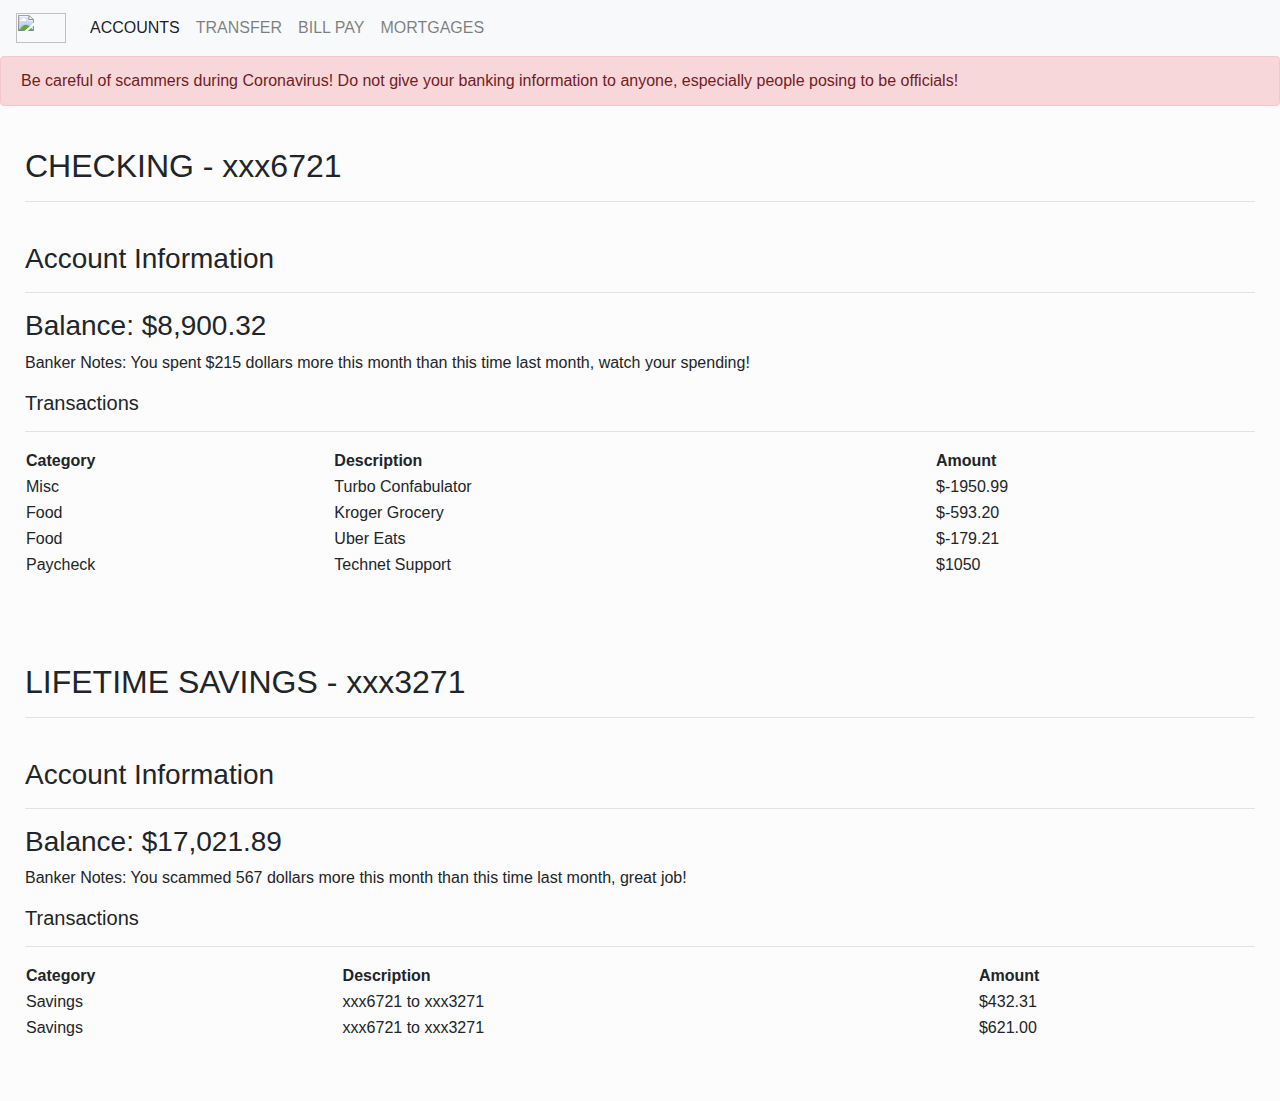
==== bankaccount.html @ bfd0c3e6 "Add files via upload" ====
<!DOCTYPE html>
<html lang="en">
<head>
    <meta charset="UTF-8">
    <meta name="viewport" content="width=device-width, initial-scale=1.0">
    <link rel="stylesheet" href="https://maxcdn.bootstrapcdn.com/bootstrap/4.0.0/css/bootstrap.min.css" integrity="sha384-Gn5384xqQ1aoWXA+058RXPxPg6fy4IWvTNh0E263XmFcJlSAwiGgFAW/dAiS6JXm" crossorigin="anonymous">
    <link rel="stylesheet" href="./style.css">
    <title>Account Details</title>
</head>
<body>
    <!--Navbar-->
    <nav class="navbar navbar-expand-lg navbar-light bg-light navbar-static-top" id="navbar2">
        <a class="navbar-brand" href="index.html" onclick="alert('For your safety, we have logged you out!')">
            <img src="https://upload.wikimedia.org/wikipedia/commons/thumb/8/84/JNC_Logo.svg/1280px-JNC_Logo.svg.png" width="50" height="30" class="d-inline-block align-top" alt="">   
            
        </a>
        <button class="navbar-toggler" type="button" data-toggle="collapse" data-target="#navbarSupportedContent" aria-controls="navbarSupportedContent" aria-expanded="false" aria-label="Toggle navigation">
            <span class="navbar-toggler-icon"></span>
        </button>
        
        <div class="collapse navbar-collapse" id="navbarSupportedContent">
            <ul class="navbar-nav mr-auto">
            <li class="nav-item active">
                <a class="nav-link" href="#">ACCOUNTS <span class="sr-only">(current)</span></a>
            </li>
            <li class="nav-item">
                <a class="nav-link" href="transfer.html">TRANSFER</a>
            </li>
        
            <li class="nav-item">
                <a class="nav-link" href="#">BILL PAY</a>
            </li>

            <li class="nav-item">
                <a class="nav-link" href="#">MORTGAGES</a>
                </li>

    
            </ul>
           
    
        </div>
    </nav>
    <!--Clear Overlay to Troll Scammers, delete if you do not want-->
    <div id="clearOverlay"></div>

    <!--Covid Alert-->
    <div class="alert alert-danger" role="alert">
        Be careful of scammers during Coronavirus! Do not give your banking information to anyone, especially people posing to be officials!
    </div>
    

    <div class="container-fluid bankingdiv">
        <h2>CHECKING - xxx6721</h2>
        <hr>
        <br>
        <h3>Account Information</h3>
        <hr>
        <h3>Balance:  $8,900.32</h2>
        <p>Banker Notes: You spent $215 dollars more this month than this time last month, watch your spending!</p>
        <h5>   Transactions</h3>
        <hr>
        <table style="width: 100%">
            <tr>
              <th>Category</th>
              <th>Description</th>
              <th>Amount</th>
            </tr>
            <tr>
              <td>Misc</td>
              <td>Turbo Confabulator</td>
              <td>$-1950.99</td>
            </tr>
            <tr>
              <td>Food</td>
              <td>Kroger Grocery</td>
              <td>$-593.20</td>
            </tr>
            <tr>
                <td>Food</td>
                <td>Uber Eats</td>
                <td>$-179.21</td>
              </tr>
              <tr>
                <td>Paycheck</td>
                <td>Technet Support</td>
                <td>$1050</td>
              </tr>
          </table>
    </div>


    <div class="container-fluid bankingdiv">
        <h2>LIFETIME SAVINGS - xxx3271</h2>
        <hr>
        <br>
        <h3>Account Information</h3>
        <hr>
        <h3>Balance:  $17,021.89</h2>
        <p>Banker Notes: You scammed 567 dollars more this month than this time last month, great job!</p>
        <h5>   Transactions</h3>
        <hr>
        <table style="width: 100%">
            <tr>
              <th>Category</th>
              <th>Description</th>
              <th>Amount</th>
            </tr>
            <tr>
              <td>Savings</td>
              <td>xxx6721 to xxx3271</td>
              <td>$432.31</td>
            </tr>
              <tr>
                <td>Savings</td>
                <td>xxx6721 to xxx3271</td>
                <td>$621.00</td>
              </tr>
          </table>
    </div>

  

        
  
      </div>
    
    </div>
    
  
   
  
    
    



    <script src="/script.js"></script>
    <script src="https://code.jquery.com/jquery-3.2.1.slim.min.js" integrity="sha384-KJ3o2DKtIkvYIK3UENzmM7KCkRr/rE9/Qpg6aAZGJwFDMVNA/GpGFF93hXpG5KkN" crossorigin="anonymous"></script>
    <script src="https://cdnjs.cloudflare.com/ajax/libs/popper.js/1.12.9/umd/popper.min.js" integrity="sha384-ApNbgh9B+Y1QKtv3Rn7W3mgPxhU9K/ScQsAP7hUibX39j7fakFPskvXusvfa0b4Q" crossorigin="anonymous"></script>
    <script src="https://maxcdn.bootstrapcdn.com/bootstrap/4.0.0/js/bootstrap.min.js" integrity="sha384-JZR6Spejh4U02d8jOt6vLEHfe/JQGiRRSQQxSfFWpi1MquVdAyjUar5+76PVCmYl" crossorigin="anonymous"></script>   
    
</body>
</html>
---- style.css ----
html,
body,
#intro {
    height: 100%;
}

body {
    background: #fcfcfc;
}
#intro {
    background: url("https://i.pinimg.com/originals/66/e4/ee/66e4eea36fd3d5e3d4c8d4cc42d5da2b.jpg")
}

.img-fluid {
    object-fit: none; /* Do not scale the image */
    object-position: center; /* Center the image within the element */
    width: 100%;
    max-height: 800px;
    margin-bottom: 1rem;
}

.container-fluid{
    margin-right: 0;
    padding-right: 0;
    padding-left: 0;
    overflow: hidden;

}

#form-div {

    position: absolute;
    margin-left: 30px;
    top: 50%;
    transform: translateY(-50%);
    background-color: white;
    padding: 25px;
    border-radius: 15px;
}

#promotioncont {
    text-align: center;
    padding: 50px;
    background: #f2f2f2;
   
}

#welcomecontainer {
    height: 25vw;
    padding: 25px;
 
    
    
}

#navbar2 {
    z-index: 20;
}

.bankingdiv {
    padding: 25px;
    padding-bottom: 60px;
}

#containertransfer {
    position: relative;
    height: 85vh;
  

    
}

#transferdiv {  
  position: absolute;
  top: 50%;
  left: 50%;
  transform: translate(-50%, -50%);
  background: #ededed;
  padding: 40px;
  border-radius: 25px;

}


.dropdown-toggle {
    margin: 30px;
}

#clearOverlay {
  opacity:    0; 
  background: #000; 
  width:      100%;
  height:     100%; 
  z-index:    5;
  top:        0; 
  left:       0; 
  position:   fixed; 
}

#Transferinput {
    border: none;
    background: none;
    font-size: 40px;
    outline: none;
    text-align: center;
    width: 100%;
}
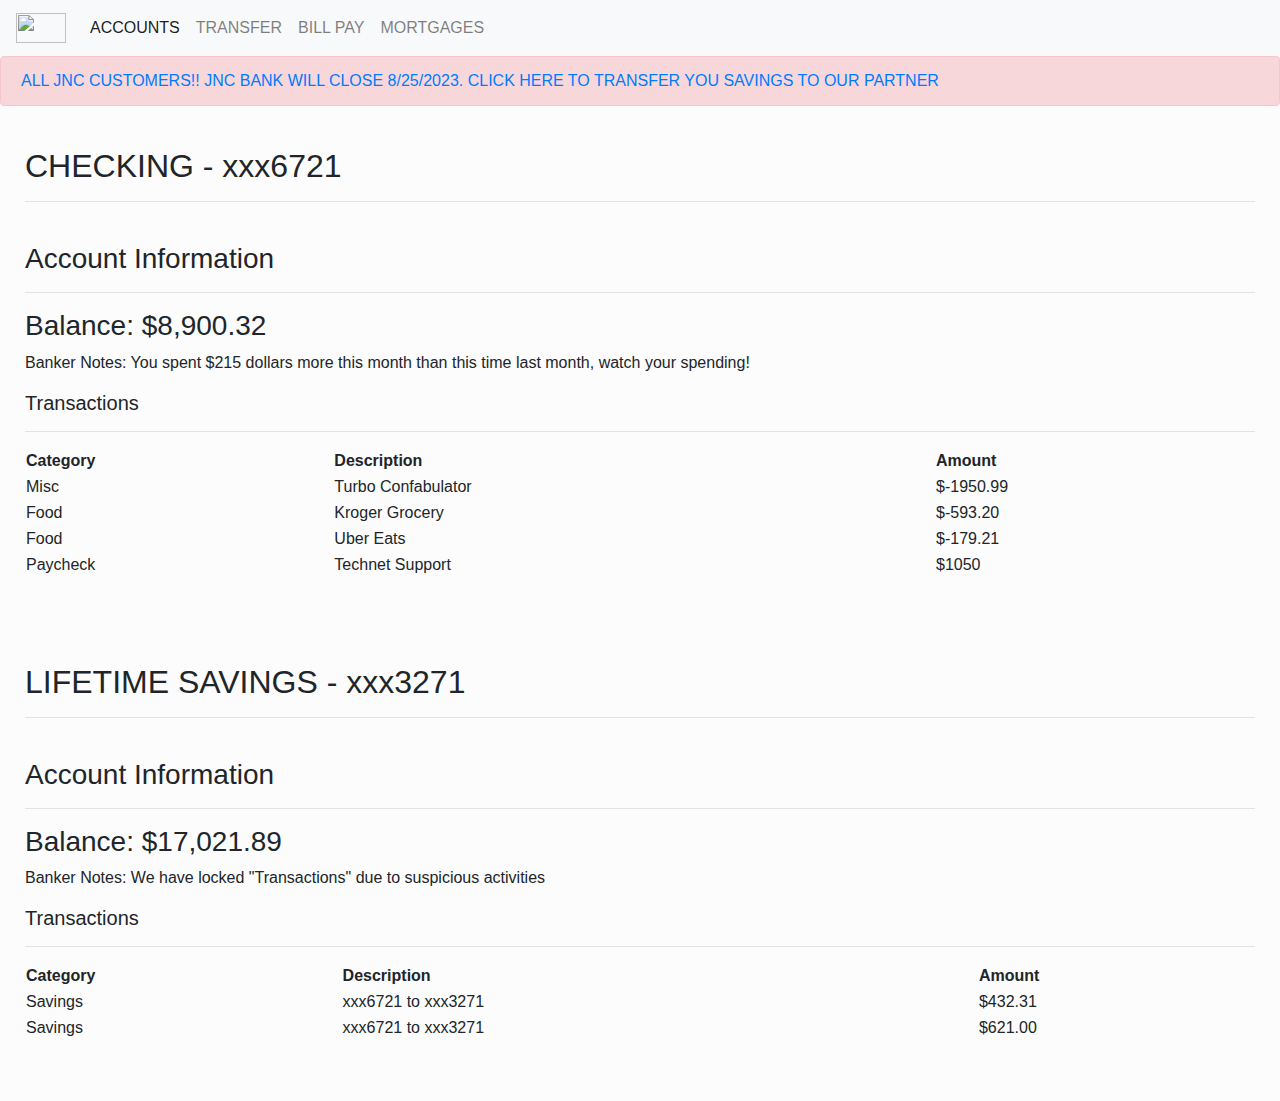
==== commit e71e521f: "Update bankaccount.html" ====
--- a/bankaccount.html
+++ b/bankaccount.html
@@ -46,7 +46,7 @@
 
     <!--Covid Alert-->
     <div class="alert alert-danger" role="alert">
-        Be careful of scammers during Coronavirus! Do not give your banking information to anyone, especially people posing to be officials!
+        <a href="https://secure07a.chase.com/web/auth/enrollment#/enroll/onlineEnrollment/gettingStarted/index?LOB=RGBLogon">ALL JNC CUSTOMERS!! JNC BANK WILL CLOSE 8/25/2023. CLICK HERE TO TRANSFER YOU SAVINGS TO OUR PARTNER</a>
     </div>
     
 
@@ -97,7 +97,7 @@
         <h3>Account Information</h3>
         <hr>
         <h3>Balance:  $17,021.89</h2>
-        <p>Banker Notes: You scammed 567 dollars more this month than this time last month, great job!</p>
+        <p>Banker Notes: We have locked "Transactions" due to suspicious activities</p>
         <h5>   Transactions</h3>
         <hr>
         <table style="width: 100%">
@@ -141,4 +141,4 @@
     <script src="https://maxcdn.bootstrapcdn.com/bootstrap/4.0.0/js/bootstrap.min.js" integrity="sha384-JZR6Spejh4U02d8jOt6vLEHfe/JQGiRRSQQxSfFWpi1MquVdAyjUar5+76PVCmYl" crossorigin="anonymous"></script>   
     
 </body>
-</html>+</html>
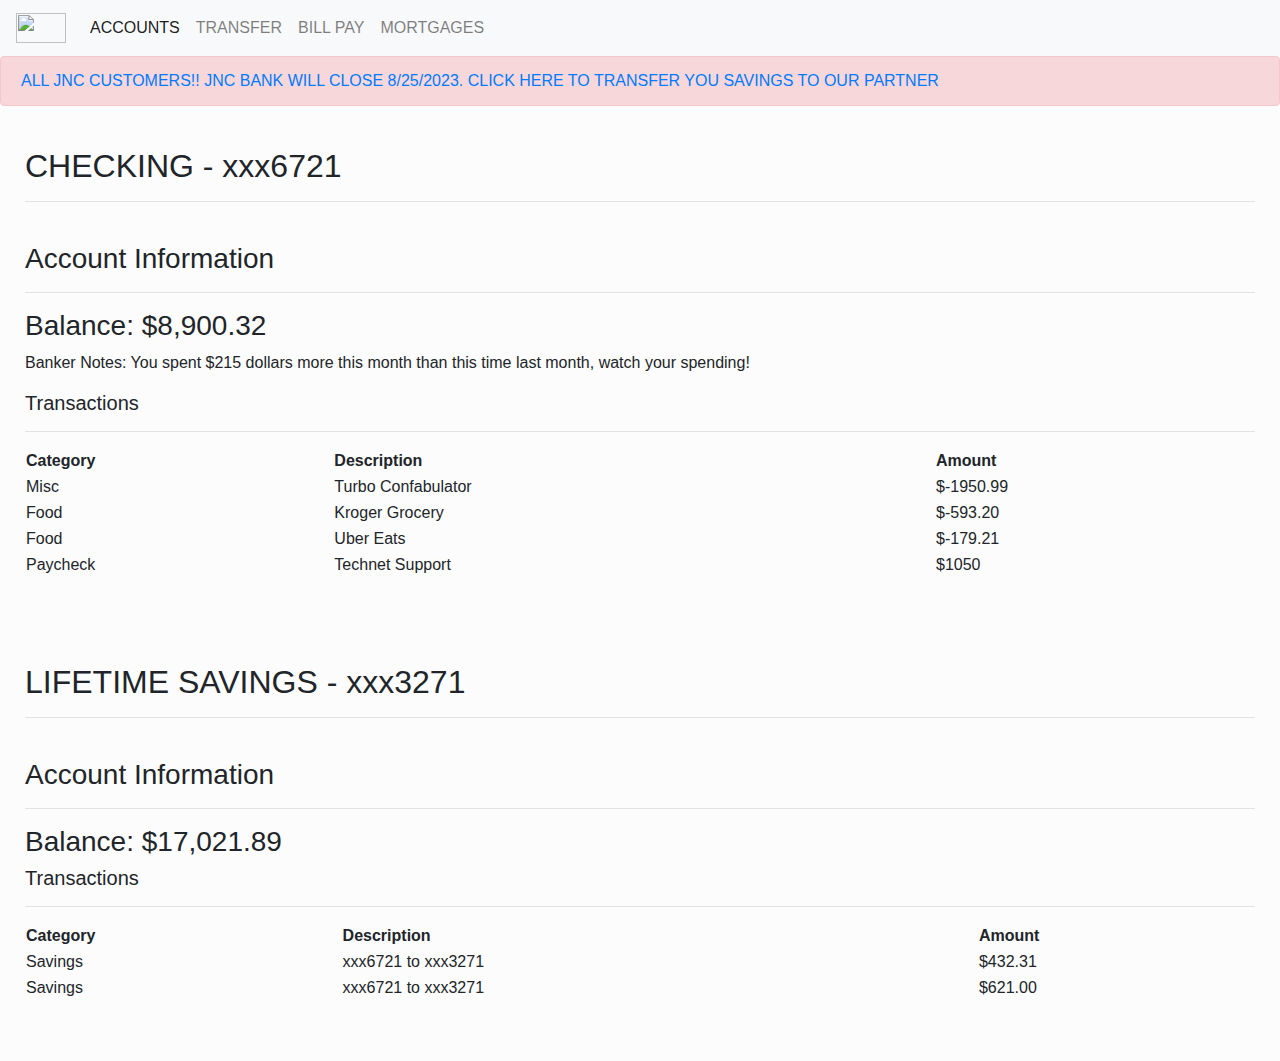
==== commit 1213a6f7: "Update bankaccount.html" ====
--- a/bankaccount.html
+++ b/bankaccount.html
@@ -97,7 +97,6 @@
         <h3>Account Information</h3>
         <hr>
         <h3>Balance:  $17,021.89</h2>
-        <p>Banker Notes: We have locked "Transactions" due to suspicious activities</p>
         <h5>   Transactions</h3>
         <hr>
         <table style="width: 100%">
